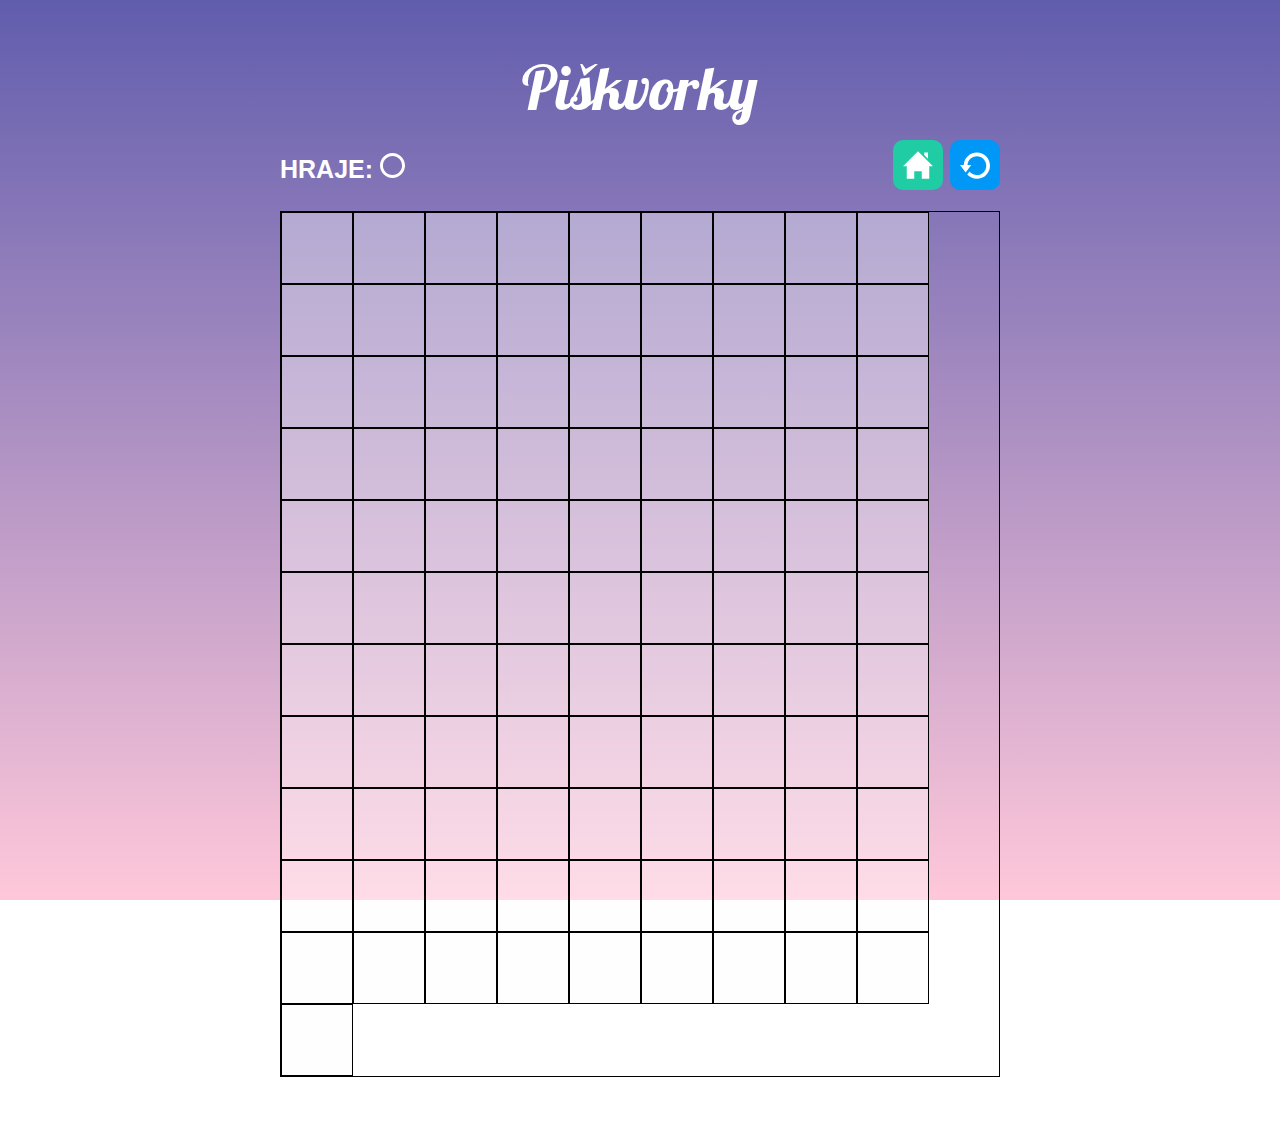
==== hra.html @ e528af46 "Piskvorky Ukol 3 - Final" ====
<!DOCTYPE html>
<html lang="en">
  <head>
    <meta charset="UTF-8" />
    <meta name="viewport" content="width=device-width, initial-scale=1.0" />
    <link
      href="https://fonts.googleapis.com/css2?family=Lobster&display=swap"
      rel="stylesheet"
    />
    <link rel="stylesheet" href="./style.css" />
    <title>Piskvorky - Hra</title>
  </head>
  <body>
    <main class="hra">
      <div>
        <h1 class="headerHra">Piškvorky</h1>
        <div class="hraContainer">
          <div class="hraje">
            HRAJE:
            <img
              class="circle"
              src="pravidla_pics/circle.svg"
              alt="circle icon"
            />
          </div>
          <div class="hra-buttons">
            <a href="index.html"
              ><img
                class="btn-homepage"
                src="hra_icons/home.svg"
                alt="Úvodní stránka"
            /></a>
            <a href="hra.html"
              ><img
                class="btn-restart"
                src="hra_icons/restart.svg"
                alt="Restart hry"
            /></a>
          </div>
        </div>
      </div>

      <div class="hraciaPlocha">
        <button class="okienko"></button>
        <button class="okienko"></button>
        <button class="okienko"></button>
        <button class="okienko"></button>
        <button class="okienko"></button>
        <button class="okienko"></button>
        <button class="okienko"></button>
        <button class="okienko"></button>
        <button class="okienko"></button>
        <button class="okienko"></button>
        <button class="okienko"></button>
        <button class="okienko"></button>
        <button class="okienko"></button>
        <button class="okienko"></button>
        <button class="okienko"></button>
        <button class="okienko"></button>
        <button class="okienko"></button>
        <button class="okienko"></button>
        <button class="okienko"></button>
        <button class="okienko"></button>
        <button class="okienko"></button>
        <button class="okienko"></button>
        <button class="okienko"></button>
        <button class="okienko"></button>
        <button class="okienko"></button>
        <button class="okienko"></button>
        <button class="okienko"></button>
        <button class="okienko"></button>
        <button class="okienko"></button>
        <button class="okienko"></button>
        <button class="okienko"></button>
        <button class="okienko"></button>
        <button class="okienko"></button>
        <button class="okienko"></button>
        <button class="okienko"></button>
        <button class="okienko"></button>
        <button class="okienko"></button>
        <button class="okienko"></button>
        <button class="okienko"></button>
        <button class="okienko"></button>
        <button class="okienko"></button>
        <button class="okienko"></button>
        <button class="okienko"></button>
        <button class="okienko"></button>
        <button class="okienko"></button>
        <button class="okienko"></button>
        <button class="okienko"></button>
        <button class="okienko"></button>
        <button class="okienko"></button>
        <button class="okienko"></button>
        <button class="okienko"></button>
        <button class="okienko"></button>
        <button class="okienko"></button>
        <button class="okienko"></button>
        <button class="okienko"></button>
        <button class="okienko"></button>
        <button class="okienko"></button>
        <button class="okienko"></button>
        <button class="okienko"></button>
        <button class="okienko"></button>
        <button class="okienko"></button>
        <button class="okienko"></button>
        <button class="okienko"></button>
        <button class="okienko"></button>
        <button class="okienko"></button>
        <button class="okienko"></button>
        <button class="okienko"></button>
        <button class="okienko"></button>
        <button class="okienko"></button>
        <button class="okienko"></button>
        <button class="okienko"></button>
        <button class="okienko"></button>
        <button class="okienko"></button>
        <button class="okienko"></button>
        <button class="okienko"></button>
        <button class="okienko"></button>
        <button class="okienko"></button>
        <button class="okienko"></button>
        <button class="okienko"></button>
        <button class="okienko"></button>
        <button class="okienko"></button>
        <button class="okienko"></button>
        <button class="okienko"></button>
        <button class="okienko"></button>
        <button class="okienko"></button>
        <button class="okienko"></button>
        <button class="okienko"></button>
        <button class="okienko"></button>
        <button class="okienko"></button>
        <button class="okienko"></button>
        <button class="okienko"></button>
        <button class="okienko"></button>
        <button class="okienko"></button>
        <button class="okienko"></button>
        <button class="okienko"></button>
        <button class="okienko"></button>
        <button class="okienko"></button>
        <button class="okienko"></button>
        <button class="okienko"></button>
        <button class="okienko"></button>
      </div>
    </main>
  </body>
</html>
---- style.css ----
*,
:before,
:after {
  box-sizing: border-box;
  margin: 0;
  padding: 0;
}

/* PISKVORKY HOMEWORK NO. 1 */

body {
  background: linear-gradient(#615dad, #ffc8da) fixed;
}

.menu {
  text-align: center;
  font-family: sans-serif;
  color: white;
  font-size: 14px;
  line-height: 1.5;
  padding: 50px;
  display: flex;
  flex-direction: column;
  justify-content: center;
  align-items: center;
}

.menu-foto {
  width: 350px;
  height: auto;
  border-top-left-radius: 2%;
  border-top-right-radius: 2%;
}

h1 {
  color: #ffffff;
  font-family: 'Lobster', cursive;
  font-size: 40px;
  font-weight: normal;
  padding-bottom: 20px;
  text-align: center;
}

.menu-text {
  background: #283e50;
  width: 350px;
  padding: 20px;
}

/* PISKVORKY HOMEWORK NO. 1 - BUTTONS */

.menu-buttons {
  padding: 0;
  display: flex;
  flex-direction: column;
  justify-content: center;
  align-items: center;
}

.btn-pravidla {
  border: none;
  width: 350px;
  padding: 15px;
  font-size: 14px;
  color: white;
  background-color: #1fcca4;
}

.btn-pravidla:hover,
.btn-pravidla:focus {
  background-color: #1cbb96;
}

.btn-hrat {
  border: none;
  border-top: 0.5px #283e50 solid;
  width: 350px;
  padding: 15px;
  font-size: 14px;
  color: white;
  background-color: #0197f6;
  width: 350px;
}

.btn-hrat:hover,
.btn-hrat:focus {
  background-color: #0090e9;
}

/* PISKVORKY HOMEWORK NO. 2 */

.container {
  width: 350px;
  min-width: 200px;
  margin: 50px auto;
  padding-top: 25px;
  padding-bottom: 0;
  display: flex;
  flex-direction: column;
  align-items: center;
  overflow: auto;
  background-color: #283e50;
  color: #ffffff;
  border-top-left-radius: 5px;
  border-top-right-radius: 5px;
}

.pravidla__seznam {
  font-family: sans-serif;
  font-size: 14px;
  line-height: 1.5;
  padding-left: 35px;
}

li {
  padding: 0px 35px 10px 10px;
}

.circle,
.cross {
  width: 1em;
  height: 1em;
  filter: invert(100%);
}

.priklady__popisek {
  font-family: sans-serif;
  font-style: italic;
  padding: 10px 13px;
  font-size: 0.9em;
  text-align: center;
}

/* PISKVORKY HOMEWORK NO. 2 - BUTTONS */

.pravidla-buttons {
  padding: 0;
  display: flex;
  flex-direction: column;
  justify-content: center;
  align-items: center;
}

.btn-uvod {
  border: none;
  width: 350px;
  padding: 15px;
  font-size: 14px;
  color: white;
  background-color: #1fcca4;
}

.btn-uvod:hover,
.btn-uvod:focus {
  background-color: #1cbb96;
}

/* PISKVORKY HOMEWORK NO. 2 - MEDIA */

img {
  width: 100%;
}

@media (min-width: 576px) {
  .priklady {
    display: flex;
    flex-wrap: wrap;
    justify-content: space-evenly;
  }
  .priklady__obrazek {
    width: 45%;
  }
}

@media (min-width: 630px) {
  .container {
    max-width: 630px;
  }
}

/* PISKVORKY HOMEWORK NO. 3 */

.headerHra {
  font-size: 60px;
  padding-bottom: 15px;
}

.hra {
  display: flex;
  flex-direction: column;
  width: 80vmin;
  margin: 50px auto;
  color: white;
  font-family: sans-serif;
  font-size: 25px;
  font-weight: bold;
}

.hraContainer {
  display: flex;
  justify-content: space-between;
  align-items: center;
  padding-bottom: 15px;
}

/* PISKVORKY HOMEWORK NO. 3 - BUTTONS */

.btn-homepage,
.btn-restart {
  width: 50px;
  height: auto;
  padding: 10px;
  border-radius: 10px;
}

.btn-homepage {
  background-color: #1fcca4;
}

.btn-homepage:hover,
.btn-homepage:focus {
  background-color: #1cbb96;
}

.btn-restart {
  background-color: #0197f6;
}

.btn-restart:hover,
.btn-restart:focus {
  background-color: #0090e9;
}

/* PISKVORKY HOMEWORK NO. 3 - HRACI PLOCHA */

.hraciaPlocha,
.okienko {
  border: 1px solid black;
}

.hraciaPlocha {
  margin: 0 auto;
  display: flex;
  flex-wrap: wrap;
  width: 80vmin;
}

.okienko {
  padding: 0;
  width: 8vmin;
  height: 8vmin;
  background-color: rgba(255, 252, 252, 0.384);
}

.okienko:hover,
.okienko:focus {
  background-color: rgba(255, 252, 252, 0.548);
}
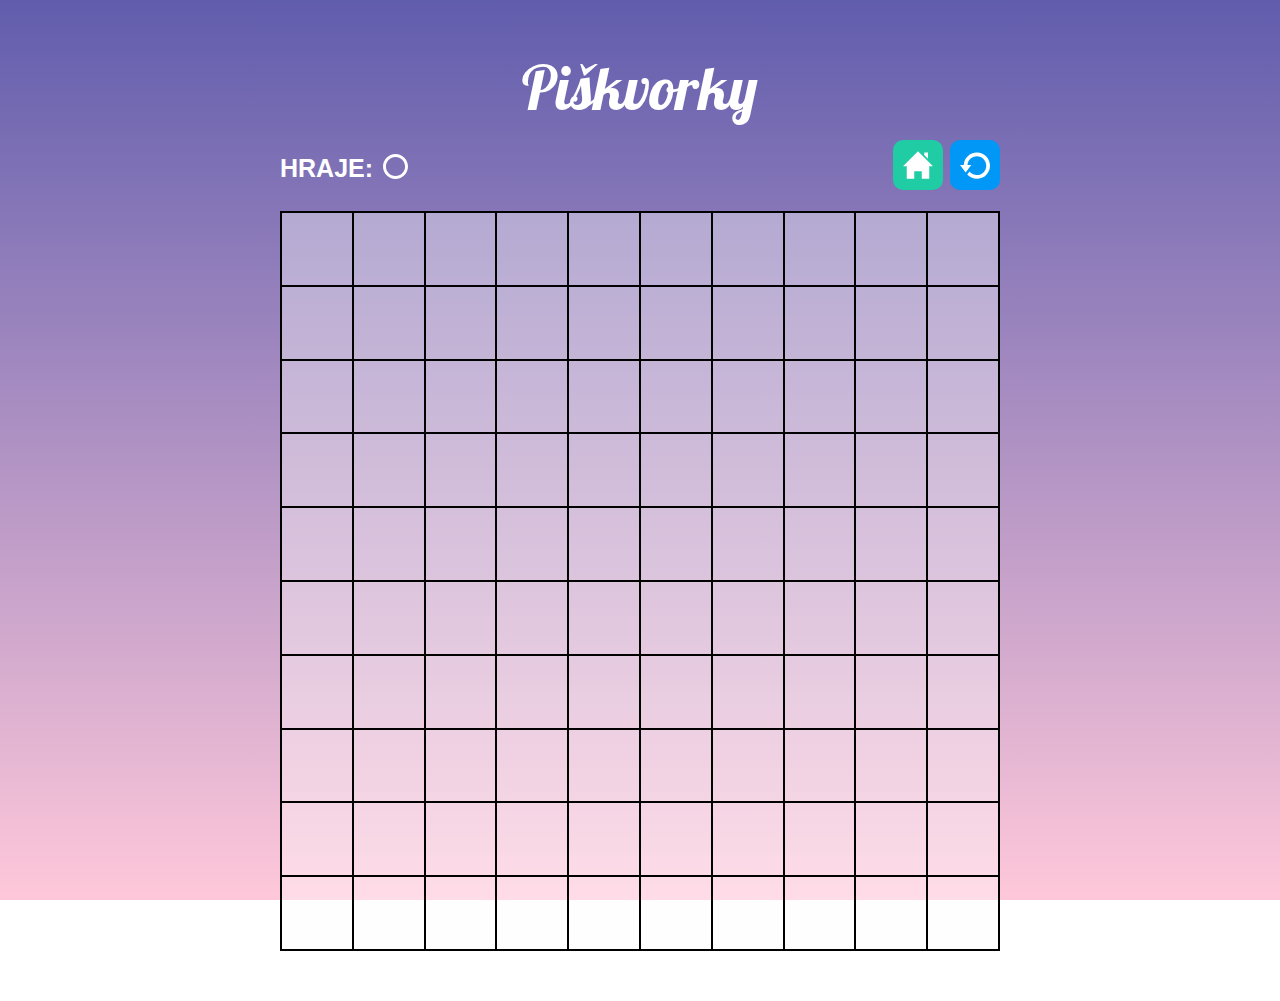
==== commit 8f6cfc91: "Piskvorky Ukol 4 - Final" ====
--- a/hra.html
+++ b/hra.html
@@ -8,6 +8,7 @@
       rel="stylesheet"
     />
     <link rel="stylesheet" href="./style.css" />
+    <script src="hra.js" defer></script>
     <title>Piskvorky - Hra</title>
   </head>
   <body>
@@ -18,7 +19,7 @@
           <div class="hraje">
             HRAJE:
             <img
-              class="circle"
+              class="hrac"
               src="pravidla_pics/circle.svg"
               alt="circle icon"
             />
--- a/style.css
+++ b/style.css
@@ -116,8 +116,7 @@
   padding: 0px 35px 10px 10px;
 }
 
-.circle,
-.cross {
+.icons {
   width: 1em;
   height: 1em;
   filter: invert(100%);
@@ -203,6 +202,16 @@
   padding-bottom: 15px;
 }
 
+.hraje {
+  display: flex;
+}
+
+.hrac {
+  height: 1em;
+  filter: invert(100%);
+  margin-left: 10px;
+}
+
 /* PISKVORKY HOMEWORK NO. 3 - BUTTONS */
 
 .btn-homepage,
@@ -246,9 +255,11 @@
 }
 
 .okienko {
-  padding: 0;
-  width: 8vmin;
-  height: 8vmin;
+  width: 10%;
+  padding-top: 10%;
+  padding-bottom: 0;
+  padding-left: 0;
+  padding-right: 0;
   background-color: rgba(255, 252, 252, 0.384);
 }
 
@@ -256,3 +267,36 @@
 .okienko:focus {
   background-color: rgba(255, 252, 252, 0.548);
 }
+
+.okienko:nth-child(10n) {
+  flex-grow: 1;
+}
+
+/* PISKVORKY HOMEWORK NO. 4 - JS */
+
+.hraciaPlocha--circle {
+  background-image: url(pravidla_pics/circle.svg);
+  background-size: 65%;
+  background-repeat: no-repeat;
+  background-position: center;
+  animation-name: gradual-growth;
+  animation-duration: 0.15s;
+}
+
+.hraciaPlocha--cross {
+  background-image: url(pravidla_pics/cross.svg);
+  background-size: 65%;
+  background-repeat: no-repeat;
+  background-position: center;
+  animation-name: gradual-growth;
+  animation-duration: 0.15s;
+}
+
+@keyframes gradual-growth {
+  0% {
+    background-size: 0%;
+  }
+  100% {
+    background-size: 65%;
+  }
+}
